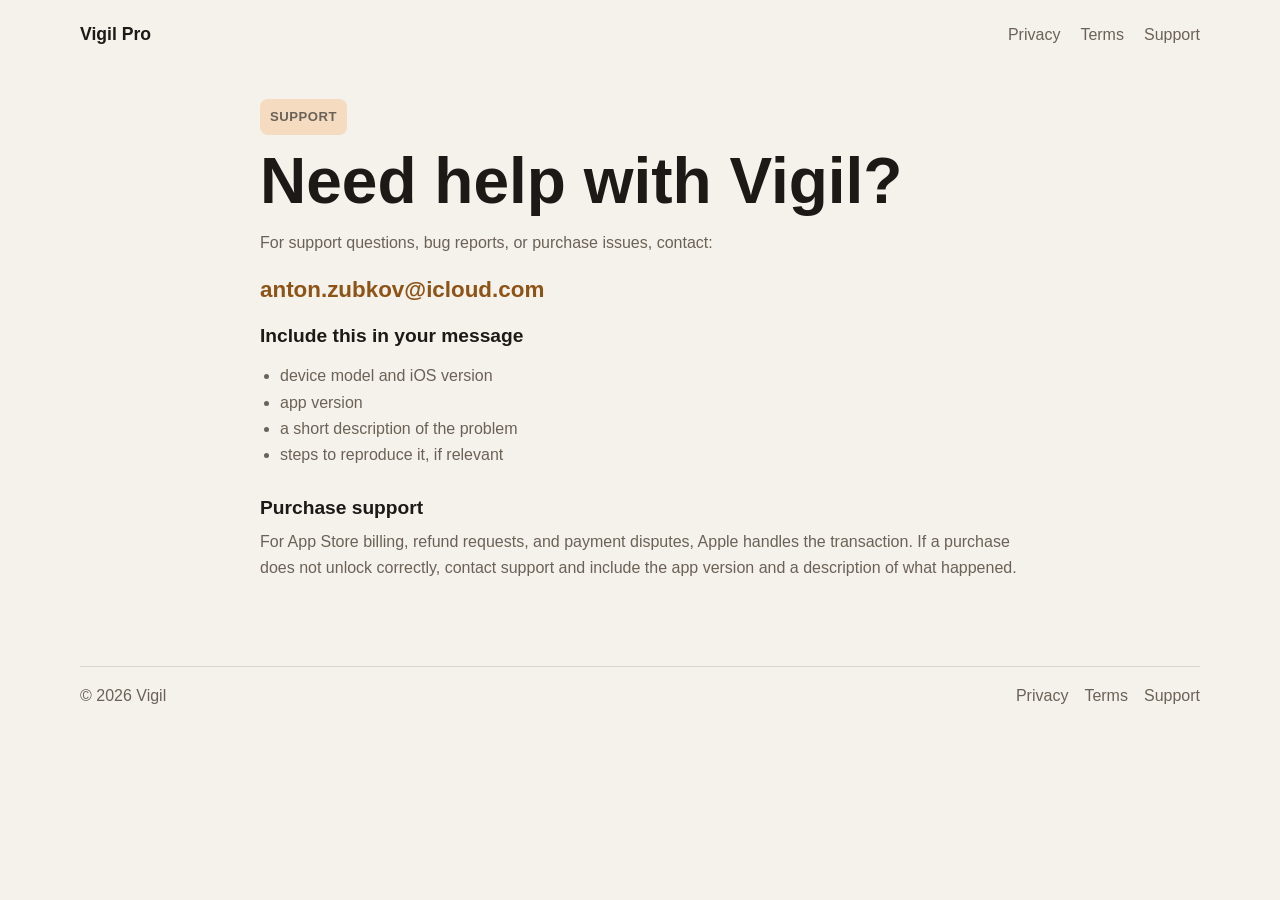
==== support.html @ f4479932 "Add Vigil site" ====
<!DOCTYPE html>
<html lang="en">
<head>
    <meta charset="UTF-8">
    <meta name="viewport" content="width=device-width, initial-scale=1.0">
    <title>Support - Vigil Pro</title>
    <meta name="description" content="Support for Vigil.">
    <link rel="stylesheet" href="./styles.css">
</head>
<body>
    <header class="site-header">
        <a class="brand" href="./index.html">Vigil Pro</a>
        <nav class="site-nav">
            <a href="./privacy.html">Privacy</a>
            <a href="./terms.html">Terms</a>
            <a href="./support.html">Support</a>
        </nav>
    </header>

    <main class="legal-page">
        <p class="eyebrow">Support</p>
        <h1>Need help with Vigil?</h1>
        <p class="support-intro">
            For support questions, bug reports, or purchase issues, contact:
        </p>
        <p class="support-email">
            <a href="mailto:anton.zubkov@icloud.com">anton.zubkov@icloud.com</a>
        </p>

        <section class="legal-section">
            <h2>Include this in your message</h2>
            <ul>
                <li>device model and iOS version</li>
                <li>app version</li>
                <li>a short description of the problem</li>
                <li>steps to reproduce it, if relevant</li>
            </ul>
        </section>

        <section class="legal-section">
            <h2>Purchase support</h2>
            <p>
                For App Store billing, refund requests, and payment disputes, Apple handles the transaction. If a purchase
                does not unlock correctly, contact support and include the app version and a description of what happened.
            </p>
        </section>
    </main>

    <footer class="site-footer">
        <span>© 2026 Vigil</span>
        <div class="footer-links">
            <a href="./privacy.html">Privacy</a>
            <a href="./terms.html">Terms</a>
            <a href="./support.html">Support</a>
        </div>
    </footer>
</body>
</html>
---- styles.css ----
:root {
    color-scheme: light;
    --bg: #f5f1eb;
    --surface: #ffffff;
    --surface-muted: #fbf8f4;
    --border: #ded5ca;
    --text: #1c1917;
    --muted: #6b6257;
    --accent: #b36a1e;
    --accent-strong: #8e5316;
    --success: #2f855a;
    --warning: #b7791f;
    --danger: #c05621;
}

* {
    box-sizing: border-box;
}

body {
    margin: 0;
    font-family: Inter, -apple-system, BlinkMacSystemFont, "Segoe UI", sans-serif;
    background: var(--bg);
    color: var(--text);
}

a {
    color: inherit;
    text-decoration: none;
}

.site-header,
.site-footer,
main {
    width: min(1120px, calc(100vw - 32px));
    margin: 0 auto;
}

.site-header {
    display: flex;
    align-items: center;
    justify-content: space-between;
    padding: 24px 0 18px;
}

.brand {
    font-size: 1.1rem;
    font-weight: 700;
}

.site-nav {
    display: flex;
    gap: 20px;
    color: var(--muted);
}

.hero {
    display: grid;
    grid-template-columns: minmax(0, 1.1fr) minmax(320px, 420px);
    gap: 32px;
    align-items: center;
    padding: 36px 0 32px;
}

.eyebrow {
    display: inline-block;
    margin: 0 0 14px;
    padding: 7px 10px;
    border-radius: 8px;
    background: #f5dcc0;
    color: var(--accent-strong);
    font-size: 0.82rem;
    font-weight: 700;
    letter-spacing: 0.04em;
    text-transform: uppercase;
}

h1,
h2,
h3,
p {
    margin-top: 0;
}

h1 {
    font-size: clamp(2.4rem, 5vw, 4.2rem);
    line-height: 1.02;
    margin-bottom: 16px;
}

h2 {
    font-size: clamp(1.8rem, 3vw, 2.5rem);
    margin-bottom: 0;
}

.hero-text,
.legal-page p,
.info-card p,
.support-intro,
li {
    color: var(--muted);
    line-height: 1.65;
}

.hero-actions {
    display: flex;
    flex-wrap: wrap;
    gap: 12px;
    margin-top: 28px;
}

.button {
    display: inline-flex;
    align-items: center;
    justify-content: center;
    min-height: 48px;
    padding: 0 18px;
    border-radius: 8px;
    border: 1px solid var(--border);
    font-weight: 600;
}

.button-primary {
    background: var(--accent);
    border-color: var(--accent);
    color: #fff;
}

.button-secondary {
    background: var(--surface);
}

.device {
    position: relative;
    justify-self: end;
    width: 100%;
    max-width: 400px;
    padding: 16px;
    border-radius: 34px;
    background: #1f1b17;
    box-shadow: 0 32px 64px rgba(31, 27, 23, 0.16);
}

.device-notch {
    width: 138px;
    height: 26px;
    margin: 0 auto 8px;
    border-radius: 16px;
    background: #0e0c0a;
}

.device-screen {
    background: linear-gradient(180deg, #fff9f2 0%, #f6efe6 100%);
    border-radius: 26px;
    padding: 18px;
}

.device-header {
    display: flex;
    justify-content: space-between;
    align-items: center;
    margin-bottom: 18px;
    font-weight: 700;
}

.badge {
    display: inline-flex;
    align-items: center;
    min-height: 28px;
    padding: 0 10px;
    border-radius: 8px;
    background: #f2d9bc;
    color: var(--accent-strong);
    font-size: 0.8rem;
}

.deadline-card,
.info-card,
.doc-link {
    background: var(--surface);
    border: 1px solid var(--border);
}

.deadline-card {
    display: flex;
    align-items: center;
    justify-content: space-between;
    gap: 16px;
    padding: 14px;
    border-radius: 8px;
    margin-bottom: 10px;
}

.deadline-title {
    margin-bottom: 4px;
    font-weight: 700;
}

.deadline-subtitle {
    margin-bottom: 0;
    font-size: 0.92rem;
}

.deadline-state {
    flex: 0 0 auto;
    min-height: 28px;
    padding: 0 10px;
    border-radius: 8px;
    display: inline-flex;
    align-items: center;
    font-size: 0.82rem;
    font-weight: 700;
}

.deadline-state-ok {
    background: #e8f5ec;
    color: var(--success);
}

.deadline-state-warning {
    background: #fff4df;
    color: var(--warning);
}

.deadline-state-critical {
    background: #fde8df;
    color: var(--danger);
}

.feature-grid {
    display: grid;
    grid-template-columns: repeat(2, minmax(0, 1fr));
    gap: 10px;
    margin-top: 16px;
}

.feature-chip {
    min-height: 42px;
    padding: 0 12px;
    border-radius: 8px;
    background: rgba(255, 255, 255, 0.78);
    border: 1px solid var(--border);
    display: inline-flex;
    align-items: center;
    justify-content: center;
    font-weight: 600;
}

.section {
    padding: 48px 0;
}

.section-muted {
    border-top: 1px solid var(--border);
}

.section-heading {
    max-width: 640px;
    margin-bottom: 24px;
}

.info-grid {
    display: grid;
    grid-template-columns: repeat(2, minmax(0, 1fr));
    gap: 16px;
}

.info-card {
    padding: 20px;
    border-radius: 8px;
}

.info-card h3 {
    margin-bottom: 8px;
}

.link-list {
    display: grid;
    gap: 12px;
}

.doc-link {
    display: flex;
    justify-content: space-between;
    align-items: center;
    gap: 20px;
    padding: 18px 20px;
    border-radius: 8px;
    font-weight: 600;
}

.legal-page {
    max-width: 760px;
    padding: 36px 0 56px;
}

.legal-meta {
    margin-bottom: 28px;
}

.legal-section {
    margin-bottom: 28px;
}

.legal-section h2 {
    font-size: 1.2rem;
    margin-bottom: 10px;
}

ul {
    padding-left: 20px;
}

.support-email a {
    font-size: 1.4rem;
    font-weight: 700;
    color: var(--accent-strong);
}

.site-footer {
    display: flex;
    justify-content: space-between;
    align-items: center;
    gap: 16px;
    padding: 20px 0 36px;
    color: var(--muted);
    border-top: 1px solid var(--border);
}

.footer-links {
    display: flex;
    gap: 16px;
}

@media (max-width: 900px) {
    .hero {
        grid-template-columns: 1fr;
    }

    .device {
        justify-self: start;
    }

    .info-grid {
        grid-template-columns: 1fr;
    }
}

@media (max-width: 640px) {
    .site-header,
    .site-footer {
        flex-direction: column;
        align-items: flex-start;
    }

    .site-nav,
    .footer-links {
        flex-wrap: wrap;
    }
}
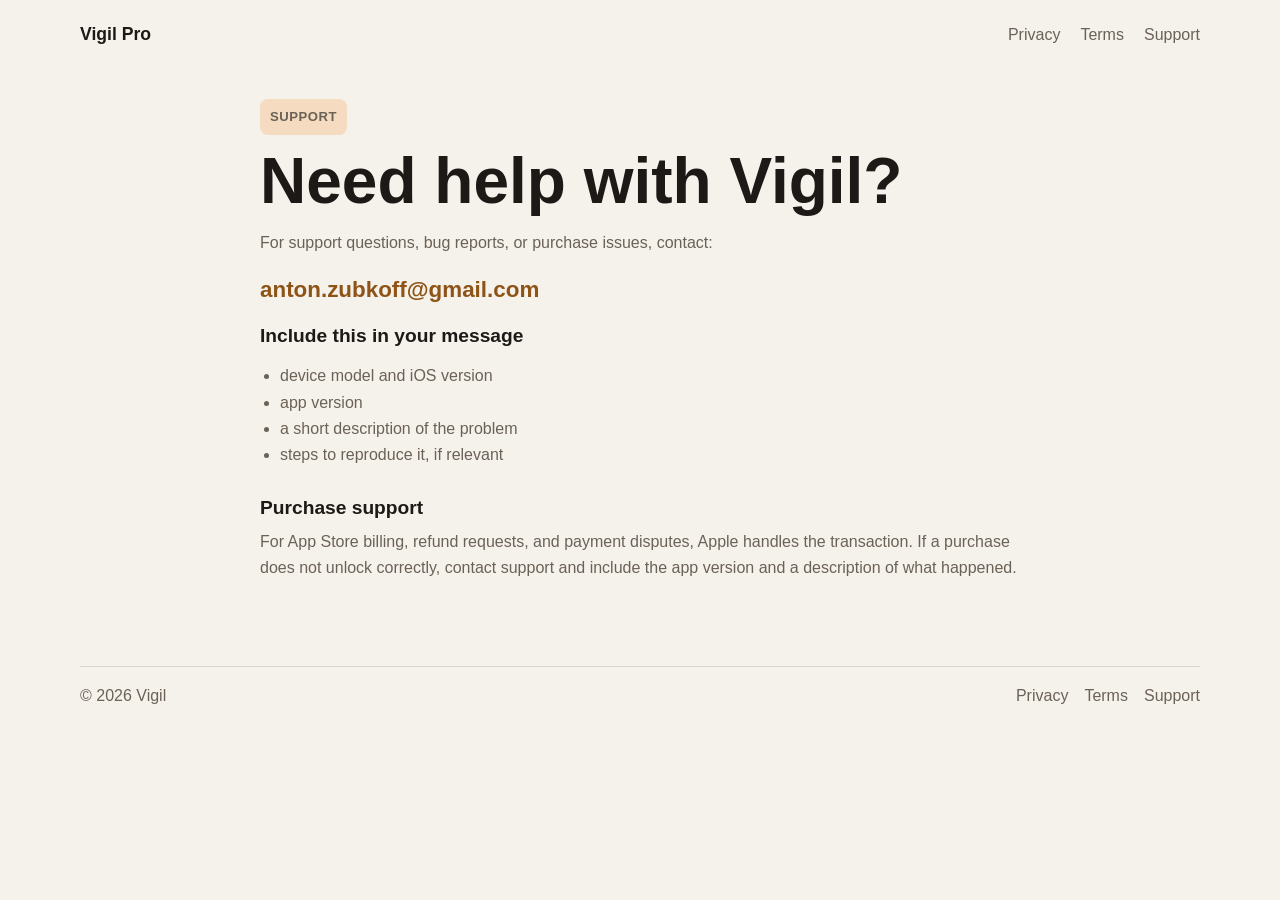
==== commit 7eda71ab: "Update contact email" ====
--- a/support.html
+++ b/support.html
@@ -24,7 +24,7 @@
             For support questions, bug reports, or purchase issues, contact:
         </p>
         <p class="support-email">
-            <a href="mailto:anton.zubkov@icloud.com">anton.zubkov@icloud.com</a>
+            <a href="mailto:anton.zubkoff@gmail.com">anton.zubkoff@gmail.com</a>
         </p>
 
         <section class="legal-section">
